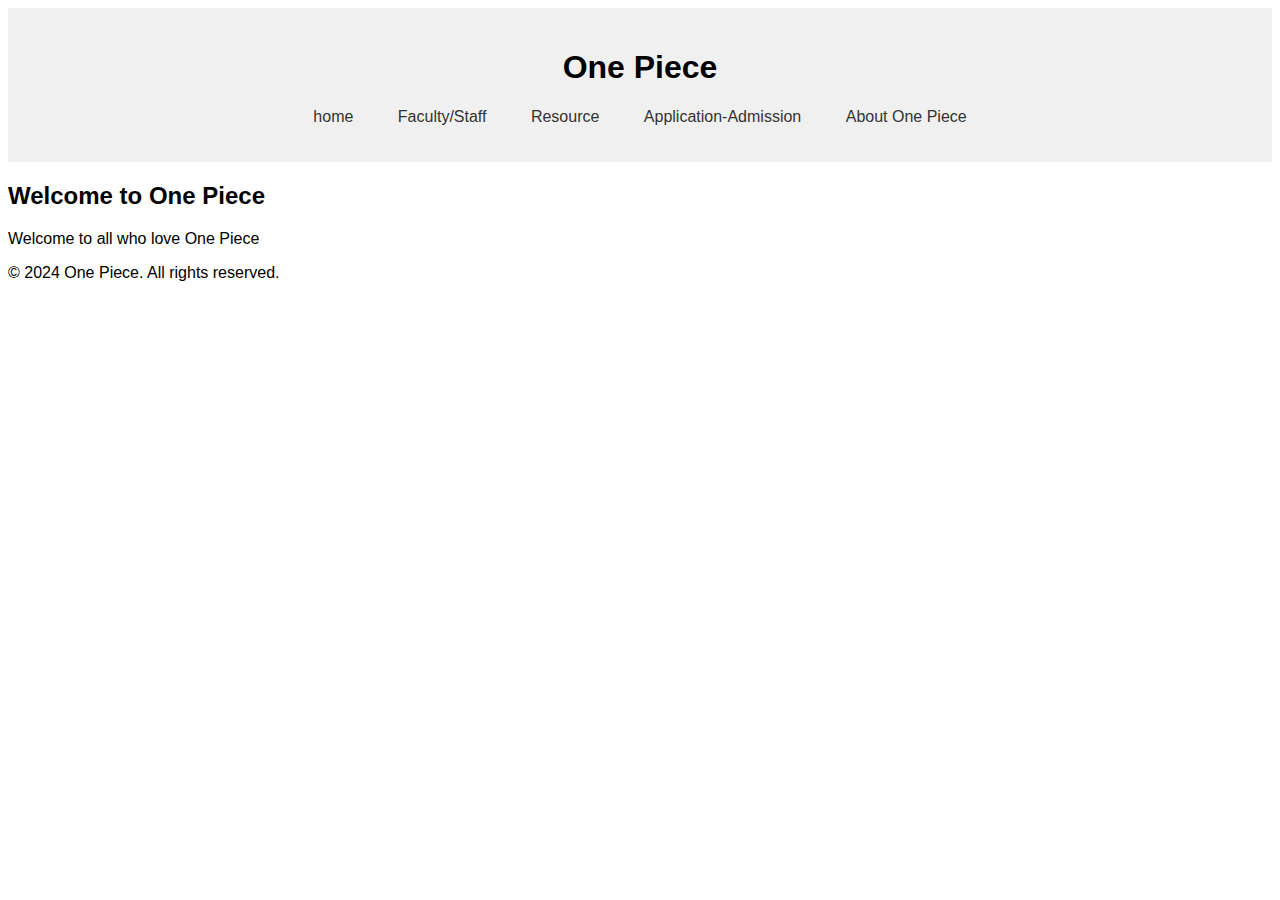
==== index.html @ 09241402 "Add files via upload" ====
<!DOCTYPE html>
<html lang="en">
<head>
    <style>
    body {
  background-image: url("hai.jpg");
  background-size: cover;
  background-repeat: no-repeat; 
  background-attachment: fixed;  
}
    </style>
    <meta charset="UTF-8">
    <meta name="viewport" content="width=device-width, initial-scale=1.0">
    <title>One Piece - Main Page</title>
    <link rel="stylesheet" href="style.css">
</head>
<body>
   <header>
        <h1>One Piece</h1>
        
        <nav>
            <ul>
                <li><a href="index.html" title="index.html">home</a ></li>
                <li><a href="faculty-staff.html" title="faculty-staff.html">Faculty/Staff</a ></li>
                <li><a href="Courses.html" title="Courses.html">Resource</a ></li>
                <li><a href="Application-Admission.html" title="Application-Admission.html">Application-Admission</a ></li>
                <li><a href="About-us.html" title="About-us.html">About One Piece</a ></li>
            </ul>
        </nav>
    </header>
    <main>
        <section>
            <h2>Welcome to One Piece</h2>
            <p>Welcome to all who love One Piece</p >
        </section>
    </main>
    <footer>
        <p>&copy; 2024 One Piece. All rights reserved.</p >
    </footer>
</body>
</html>
---- style.css ----
body {
    font-family: Arial, sans-serif;
}

header {
    background-color: #f0f0f0;
    padding: 20px;
    text-align: center;
}

nav ul {
    list-style-type: none;
    padding: 0;
}

nav ul li {
    display: inline;
    margin: 0 20px;
}

nav ul li a {
    text-decoration: none;
    color: #333;
}

table {
    width: 100%;
    border-collapse: collapse;
}

table, th, td {
    border: 1px solid black;
}

th, td {
    padding: 10px;
    text-align: left;
}

.about-us {
    background-image: url('photo1.jpg');
    color: white;
    padding: 20px;
}

form {
    margin: 20px 0;
}

form label, form input, form select, form button {
    display: block;
    margin-bottom: 10px;
}

form input, form select {
    width: 100%;
    padding: 8px;
}

form button {
    width: 100px;
    padding: 10px;
    background-color: #007bff;
    color: white;
    border: none;
    cursor: pointer;
}
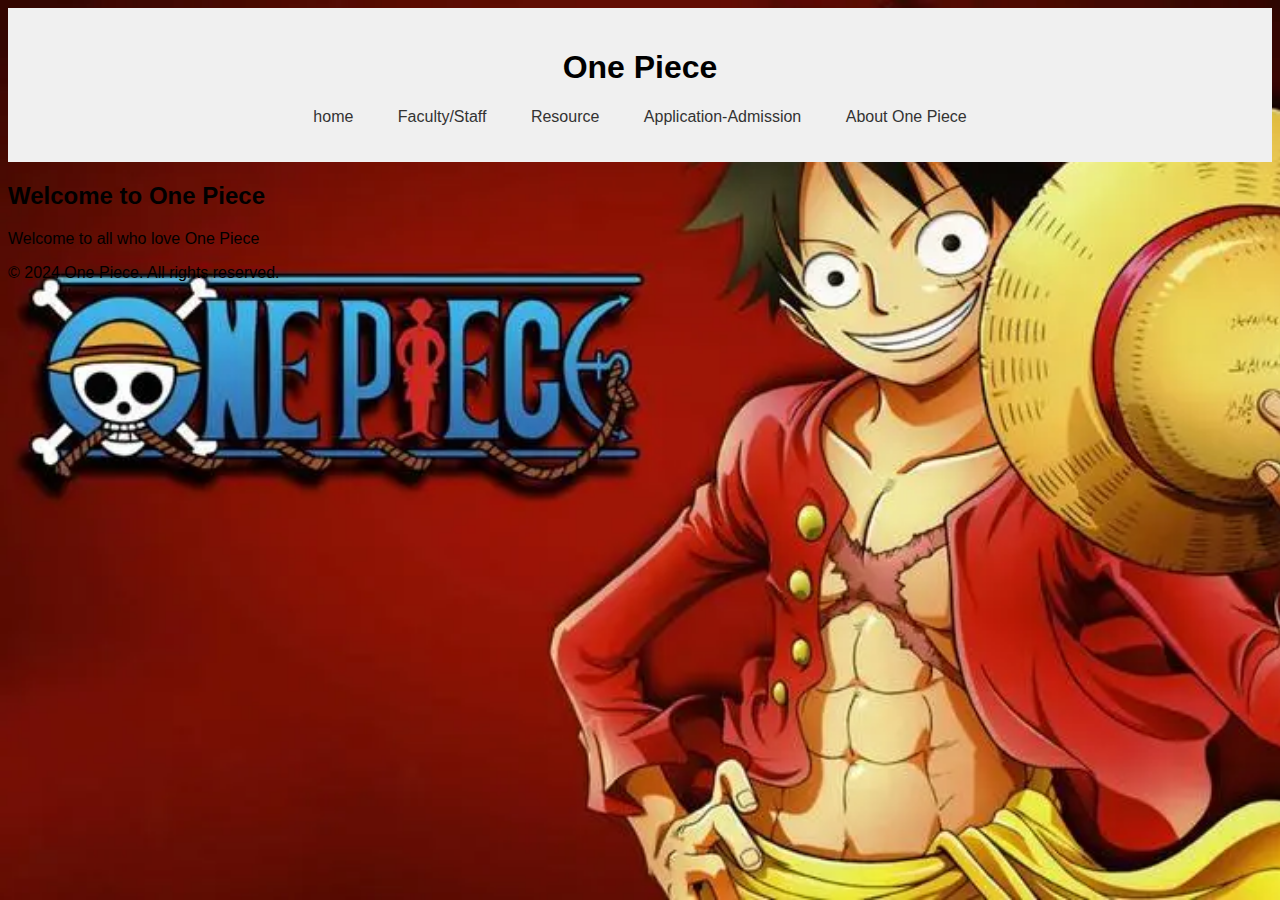
==== commit 5b88cf20: "Add files via upload" ====
--- a/index.html
+++ b/index.html
@@ -23,9 +23,9 @@
             <ul>
                 <li><a href="index.html" title="index.html">home</a ></li>
                 <li><a href="faculty-staff.html" title="faculty-staff.html">Faculty/Staff</a ></li>
-                <li><a href="Courses.html" title="Courses.html">Resource</a ></li>
-                <li><a href="Application-Admission.html" title="Application-Admission.html">Application-Admission</a ></li>
-                <li><a href="About-us.html" title="About-us.html">About One Piece</a ></li>
+                <li><a href="courses.html" title="courses.html">Resource</a ></li>
+                <li><a href="application-Admission.html" title="application-Admission.html">Application-Admission</a ></li>
+                <li><a href="about-us.html" title="about-us.html">About One Piece</a ></li>
             </ul>
         </nav>
     </header>
--- a/style.css
+++ b/style.css
@@ -37,11 +37,6 @@
     text-align: left;
 }
 
-.about-us {
-    background-image: url('photo1.jpg');
-    color: white;
-    padding: 20px;
-}
 
 form {
     margin: 20px 0;
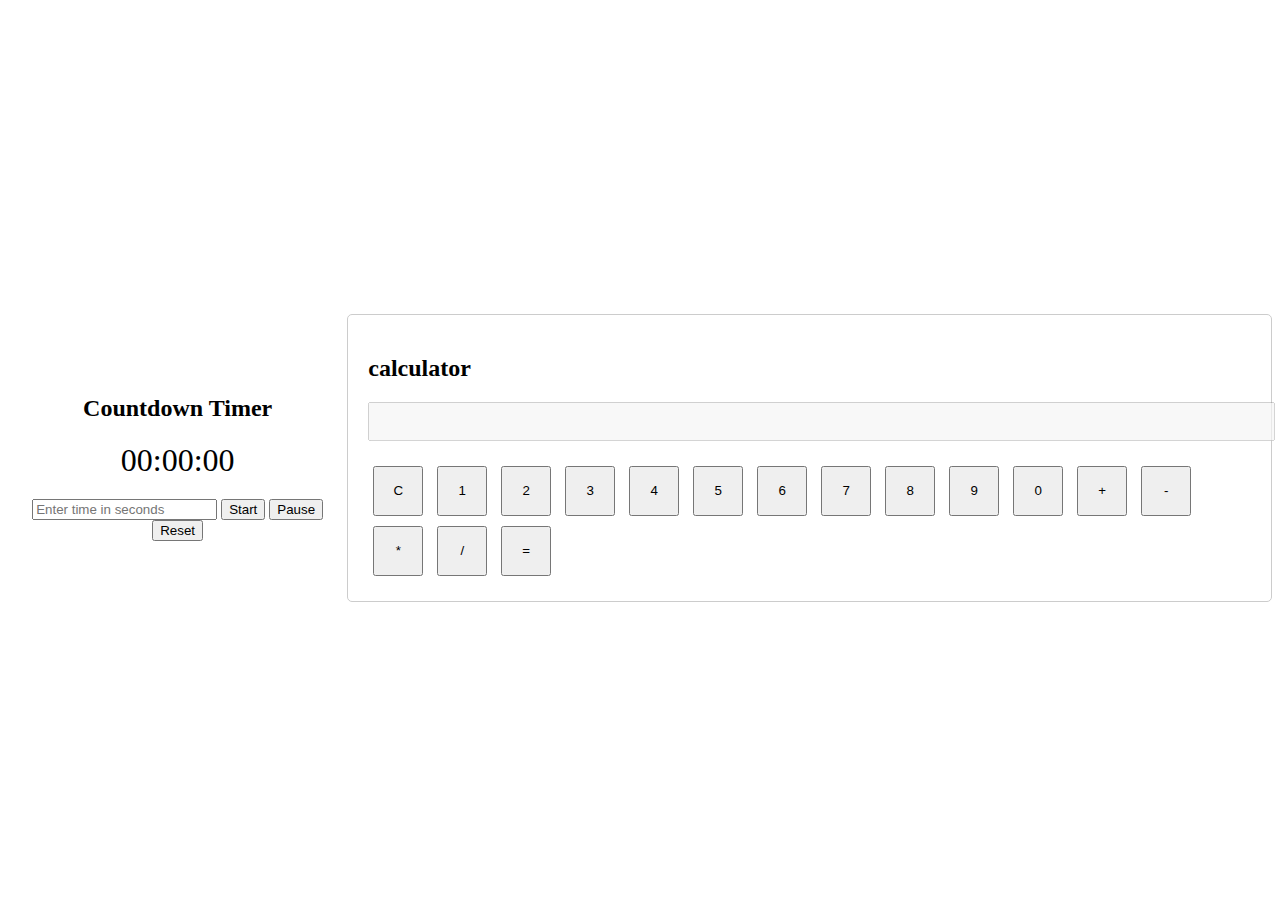
==== commit 511efb4d: "Add files via upload" ====
--- a/index.html
+++ b/index.html
@@ -1,42 +1,47 @@
-
 <!DOCTYPE html>
 <html lang="en">
 <head>
-    <style>
-    body {
-  background-image: url("hai.jpg");
-  background-size: cover;
-  background-repeat: no-repeat; 
-  background-attachment: fixed;  
-}
-    </style>
     <meta charset="UTF-8">
     <meta name="viewport" content="width=device-width, initial-scale=1.0">
-    <title>One Piece - Main Page</title>
-    <link rel="stylesheet" href="style.css">
+    <title>Countdown & Calculator</title>
+    <link rel="stylesheet" type="text/css" href="style1.css">
 </head>
 <body>
-   <header>
-        <h1>One Piece</h1>
-        
-        <nav>
-            <ul>
-                <li><a href="index.html" title="index.html">home</a ></li>
-                <li><a href="faculty-staff.html" title="faculty-staff.html">Faculty/Staff</a ></li>
-                <li><a href="courses.html" title="courses.html">Resource</a ></li>
-                <li><a href="application-Admission.html" title="application-Admission.html">Application-Admission</a ></li>
-                <li><a href="about-us.html" title="about-us.html">About One Piece</a ></li>
-            </ul>
-        </nav>
-    </header>
-    <main>
-        <section>
-            <h2>Welcome to One Piece</h2>
-            <p>Welcome to all who love One Piece</p >
-        </section>
-    </main>
-    <footer>
-        <p>&copy; 2024 One Piece. All rights reserved.</p >
-    </footer>
-</body>
+
+    <div id="timer">
+      <h2>Countdown Timer</h2>
+    <div id="time-display">00:00:00</div>
+      <input type="number" id="time-input" placeholder="Enter time in seconds">
+      <button id="start">Start</button>
+      <button id="pause">Pause</button>
+      <button id="reset">Reset</button>
+</div>
+
+<script src="script.js"></script>
+
+       <div class="calculator">
+        <h2>calculator</h2>
+        <input type="text" id="display" disabled>
+        <div class="buttons">
+            <button onclick="clearDisplay()">C</button>
+            <button onclick="inputValue('1')">1</button>
+            <button onclick="inputValue('2')">2</button>
+            <button onclick="inputValue('3')">3</button>
+            <button onclick="inputValue('4')">4</button>
+	    <button onclick="inputValue('5')">5</button>
+	    <button onclick="inputValue('6')">6</button>
+	    <button onclick="inputValue('7')">7</button>
+	    <button onclick="inputValue('8')">8</button>
+	    <button onclick="inputValue('9')">9</button>
+	    <button onclick="inputValue('0')">0</button>
+            <button onclick="inputValue('+')">+</button>
+            <button onclick="inputValue('-')">-</button>
+	    <button onclick="inputValue('*')">*</button>
+ 	    <button onclick="inputValue('/')">/</button>
+            <button onclick="calculate()">=</button>
+        </div>
+    </div>
+    <script src="1.js">
+   </body>
 </html>
+
--- a/style1.css
+++ b/style1.css
@@ -0,0 +1,57 @@
+#timer {
+    text-align: center;
+    margin: 20px;
+}
+
+#time-display {
+    font-size: 2em;
+    margin: 20px;
+}
+
+
+#diceRollerApp {
+    text-align: center;
+    margin-top: 50px;
+}
+
+#form {
+    margin-bottom: 20px;
+}
+
+#results {
+    margin: 20px 0;
+    font-size: 24px;
+}
+
+#total {
+    font-size: 28px;
+    color: blue;
+}
+
+body {
+    display: flex;
+    justify-content: center;
+    align-items: center;
+    height: 100vh;
+    background-color: ;
+}
+
+.calculator {
+    background-color: #fff;
+    border: 1px solid #ccc;
+    padding: 20px;
+    border-radius: 5px;
+}
+
+#display {
+    width: 100%;
+    margin-bottom: 20px;
+    text-align: right;
+    padding: 10px;
+}
+
+.buttons button {
+    width: 50px;
+    height: 50px;
+    margin: 5px;
+}